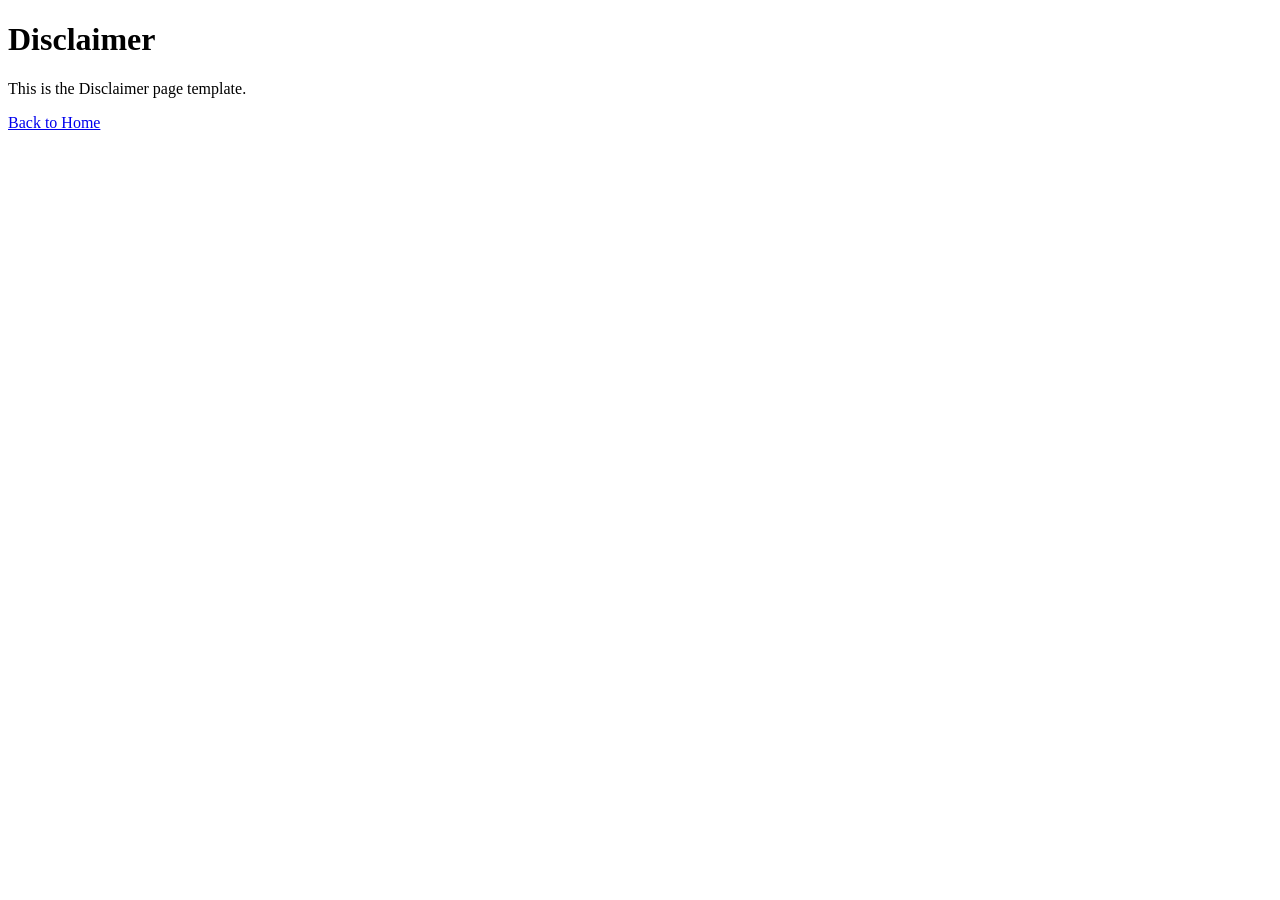
==== disclaimer.html @ bb83e617 "Initial commit of solo-site-theme" ====
<!DOCTYPE html>
<html lang="en">
<head><title>Disclaimer</title></head>
<body>
  <h1>Disclaimer</h1>
  <p>This is the Disclaimer page template.</p>
  <a href="index.html">Back to Home</a>
</body>
</html>
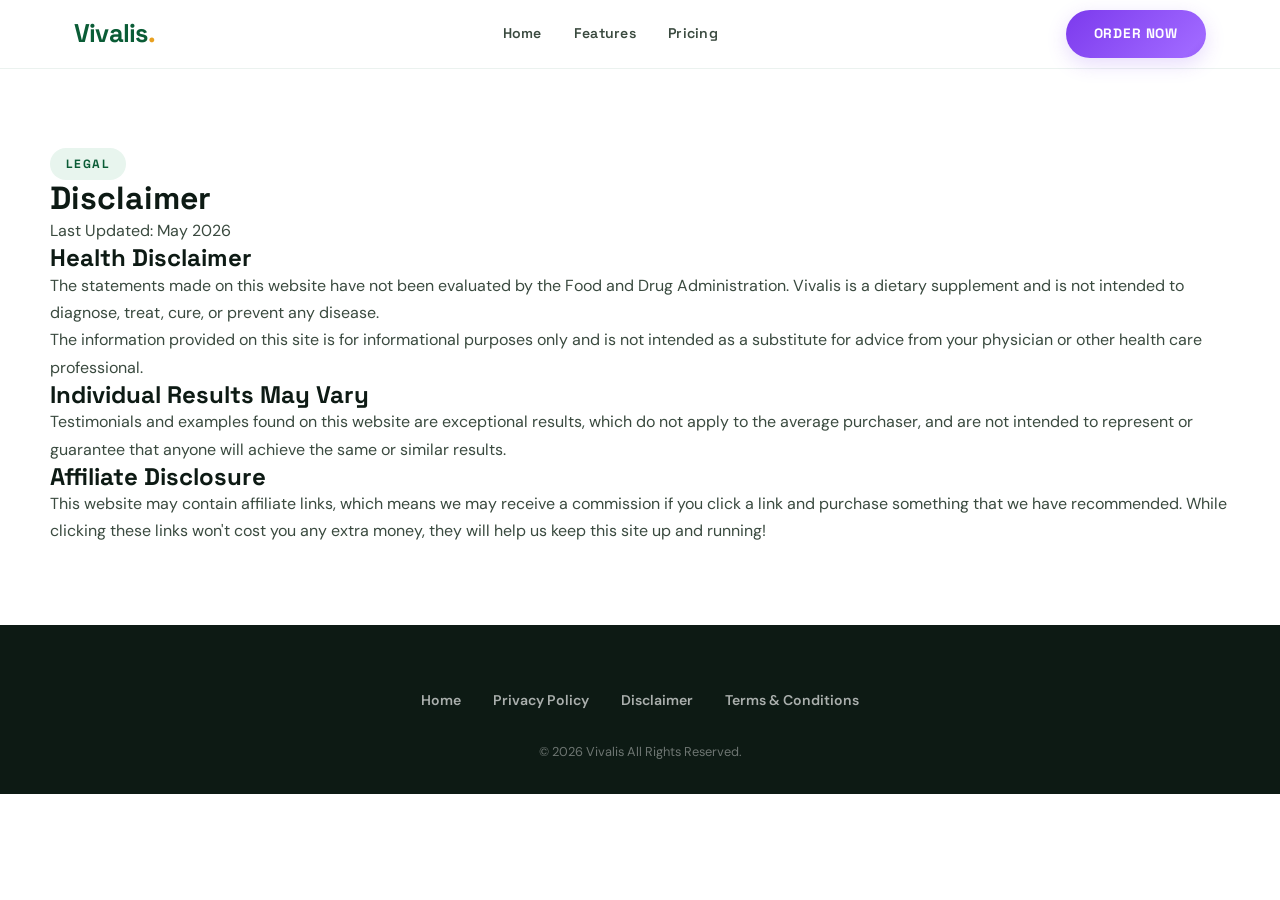
==== commit 252838c5: "Standardized branding to Vivalis, fixed image paths, and fleshed out legal pages" ====
--- a/disclaimer.html
+++ b/disclaimer.html
@@ -1,9 +1,76 @@
 <!DOCTYPE html>
-<html lang="en">
-<head><title>Disclaimer</title></head>
-<body>
-  <h1>Disclaimer</h1>
-  <p>This is the Disclaimer page template.</p>
-  <a href="index.html">Back to Home</a>
+<html lang="en-US">
+
+<head>
+  <meta charset="UTF-8" />
+  <meta name="viewport" content="width=device-width, initial-scale=1.0" />
+  <title>Disclaimer | Vivalis Official Site</title>
+  <meta name="robots" content="noindex, follow">
+  <link rel="preconnect" href="https://fonts.googleapis.com">
+  <link rel="preconnect" href="https://fonts.gstatic.com" crossorigin>
+  <link
+    href="https://fonts.googleapis.com/css2?family=Space+Grotesk:wght@400;500;600;700;800&family=DM+Sans:ital,wght@0,300;0,400;0,500;0,600;1,400&display=swap"
+    rel="stylesheet">
+  <link rel="stylesheet" href="style.css">
+</head>
+
+<body class="legal-page">
+
+  <!-- Navbar -->
+  <nav id="navbar">
+    <div class="container">
+      <div class="nav-inner">
+        <a href="index.html" class="nav-logo">
+          Vivalis<span>.</span>
+        </a>
+        <div class="nav-links">
+          <a href="index.html">Home</a>
+          <a href="index.html#features">Features</a>
+          <a href="index.html#pricing">Pricing</a>
+        </div>
+        <a href="https://secureofficialsite.store/buy-vivalis" class="btn-primary-cta">Order Now</a>
+      </div>
+    </div>
+  </nav>
+
+  <main class="container section-pad">
+    <div class="legal-content">
+      <div class="section-label">LEGAL</div>
+      <h1>Disclaimer</h1>
+      <p class="last-updated">Last Updated: May 2026</p>
+
+      <section>
+        <h2>Health Disclaimer</h2>
+        <p>The statements made on this website have not been evaluated by the Food and Drug Administration. Vivalis is a dietary supplement and is not intended to diagnose, treat, cure, or prevent any disease.</p>
+        <p>The information provided on this site is for informational purposes only and is not intended as a substitute for advice from your physician or other health care professional.</p>
+      </section>
+
+      <section>
+        <h2>Individual Results May Vary</h2>
+        <p>Testimonials and examples found on this website are exceptional results, which do not apply to the average purchaser, and are not intended to represent or guarantee that anyone will achieve the same or similar results.</p>
+      </section>
+
+      <section>
+        <h2>Affiliate Disclosure</h2>
+        <p>This website may contain affiliate links, which means we may receive a commission if you click a link and purchase something that we have recommended. While clicking these links won't cost you any extra money, they will help us keep this site up and running!</p>
+      </section>
+    </div>
+  </main>
+
+  <!-- Footer -->
+  <footer id="footer">
+    <div class="container">
+      <div class="footer-links">
+        <a href="index.html">Home</a>
+        <a href="privacy-policy.html">Privacy Policy</a>
+        <a href="disclaimer.html">Disclaimer</a>
+        <a href="terms-and-conditions.html">Terms & Conditions</a>
+      </div>
+      <div class="footer-copy">
+        © 2026 Vivalis All Rights Reserved.
+      </div>
+    </div>
+  </footer>
+
 </body>
 </html>
--- a/style.css
+++ b/style.css
@@ -0,0 +1,1990 @@
+/* ============================================================
+   SOLO SITE TEMPLATE â€” style.css (Part 1/2)
+   Sections: variables â†’ ingredients
+   ============================================================ */
+
+/* â”€â”€ Google Fonts â”€â”€â”€â”€â”€â”€â”€â”€â”€â”€â”€â”€â”€â”€â”€â”€â”€â”€â”€â”€â”€â”€â”€â”€â”€â”€â”€â”€â”€â”€â”€â”€â”€â”€â”€â”€â”€â”€â”€â”€â”€â”€â”€ */
+@import url('https://fonts.googleapis.com/css2?family=Space+Grotesk:wght@400;500;600;700;800&family=DM+Sans:ital,wght@0,300;0,400;0,500;0,600;1,400&display=swap');
+
+/* â”€â”€ Design Tokens â”€â”€â”€â”€â”€â”€â”€â”€â”€â”€â”€â”€â”€â”€â”€â”€â”€â”€â”€â”€â”€â”€â”€â”€â”€â”€â”€â”€â”€â”€â”€â”€â”€â”€â”€â”€â”€â”€â”€â”€â”€â”€ */
+:root {
+  --clr-primary: #0A5C36;
+  --clr-primary-dk: #073d24;
+  --clr-primary-lt: #e8f5ee;
+
+  /* CTA / Action color — Deep Violet */
+  --clr-cta: #7C3AED;
+  --clr-cta-dk: #5B21B6;
+  --clr-cta-lt: #ede9fe;
+
+  /* Decorative accent — Warm Amber (kept for icons, stars, labels) */
+  --clr-accent: #E8A020;
+  --clr-accent-dk: #c4861a;
+  --clr-accent-lt: #fef3dc;
+
+  --clr-dark: #0D1A14;
+  --clr-body: #3a4a3f;
+  --clr-muted: #6b7e72;
+  --clr-border: #d4e3da;
+  --clr-bg: #ffffff;
+  --clr-bg-soft: #f4f9f6;
+  --clr-bg-sage: #eaf3ee;
+  --clr-danger: #d63030;
+
+  --ff-head: 'Space Grotesk', sans-serif;
+  --ff-body: 'DM Sans', sans-serif;
+
+  --radius-sm: 8px;
+  --radius-md: 16px;
+  --radius-lg: 28px;
+  --radius-xl: 48px;
+  --radius-pill: 9999px;
+
+  --shadow-sm: 0 2px 6px rgba(10, 92, 54, .04);
+  --shadow-md: 0 6px 16px rgba(10, 92, 54, .06);
+  --shadow-lg: 0 10px 30px rgba(10, 92, 54, .08);
+  --shadow-cta: 0 6px 20px rgba(124, 58, 237, .18);
+
+  --transition: all .3s cubic-bezier(.4, 0, .2, 1);
+}
+
+/* â”€â”€ Reset / Base â”€â”€â”€â”€â”€â”€â”€â”€â”€â”€â”€â”€â”€â”€â”€â”€â”€â”€â”€â”€â”€â”€â”€â”€â”€â”€â”€â”€â”€â”€â”€â”€â”€â”€â”€â”€â”€â”€â”€â”€â”€â”€â”€ */
+*,
+*::before,
+*::after {
+  box-sizing: border-box;
+  margin: 0;
+  padding: 0;
+}
+
+html {
+  scroll-behavior: smooth;
+  overflow-x: hidden;
+  scroll-padding-top: 80px;
+}
+
+body {
+  font-family: var(--ff-body);
+  color: var(--clr-body);
+  background: var(--clr-bg);
+  overflow-x: hidden;
+  line-height: 1.7;
+  padding-top: 68px;
+  /* Offset for fixed navbar */
+}
+
+img {
+  max-width: 100%;
+  height: auto;
+  display: block;
+}
+
+a {
+  color: inherit;
+  text-decoration: none;
+}
+
+ul {
+  list-style: none;
+}
+
+h1,
+h2,
+h3,
+h4,
+h5,
+h6 {
+  font-family: var(--ff-head);
+  color: var(--clr-dark);
+  line-height: 1.15;
+}
+
+/* â”€â”€ Utility â”€â”€â”€â”€â”€â”€â”€â”€â”€â”€â”€â”€â”€â”€â”€â”€â”€â”€â”€â”€â”€â”€â”€â”€â”€â”€â”€â”€â”€â”€â”€â”€â”€â”€â”€â”€â”€â”€â”€â”€â”€â”€â”€â”€â”€â”€â”€â”€ */
+.container {
+  width: 100%;
+  max-width: 1180px;
+  margin: 0 auto;
+  padding: 0 24px;
+}
+
+.section-pad {
+  padding: 80px 0;
+}
+
+.section-pad-sm {
+  padding: 56px 0;
+}
+
+/* Section label pill above headings */
+.section-label {
+  display: inline-flex;
+  align-items: center;
+  gap: 8px;
+  background: var(--clr-primary-lt);
+  color: var(--clr-primary);
+  font-family: var(--ff-head);
+  font-size: .75rem;
+  font-weight: 700;
+  letter-spacing: .12em;
+  text-transform: uppercase;
+  padding: 6px 16px;
+  border-radius: var(--radius-pill);
+  width: fit-content;
+  align-self: flex-start; /* Definitive fix for stretching */
+}
+
+.section-label.green {
+  background: var(--clr-primary-lt);
+  color: var(--clr-primary);
+}
+
+/* Decorative underline heading */
+.underline-heading {
+  position: relative;
+  display: inline-block;
+}
+
+.underline-heading::after {
+  content: '';
+  position: absolute;
+  left: 0;
+  bottom: -6px;
+  width: 60%;
+  height: 4px;
+  background: linear-gradient(90deg, var(--clr-accent), transparent);
+  border-radius: 2px;
+}
+
+/* Primary CTA button — Deep Violet */
+.btn-primary-cta {
+  display: inline-flex;
+  align-items: center;
+  gap: 10px;
+  background: linear-gradient(135deg, var(--clr-cta) 0%, #9F67FF 50%, var(--clr-cta-dk) 100%);
+  background-size: 200% auto;
+  color: #fff !important;
+  font-family: var(--ff-head);
+  font-size: .9rem;
+  font-weight: 700;
+  letter-spacing: .06em;
+  text-transform: uppercase;
+  padding: 16px 36px;
+  border-radius: var(--radius-pill);
+  border: none;
+  cursor: pointer;
+  box-shadow: var(--shadow-cta);
+  transition: var(--transition);
+  white-space: nowrap;
+}
+
+.btn-primary-cta:hover {
+  background-position: right center;
+  transform: translateY(-2px);
+  box-shadow: 0 10px 25px rgba(124, 58, 237, .22);
+  color: #fff;
+}
+
+.nav-inner .btn-primary-cta {
+  padding: 12px 28px;
+  font-size: 0.85rem;
+  animation: pulse-cta 3s infinite;
+}
+
+@keyframes pulse-cta {
+  0% {
+    box-shadow: 0 0 0 0 rgba(124, 58, 237, 0.5);
+  }
+
+  70% {
+    box-shadow: 0 0 0 12px rgba(124, 58, 237, 0);
+  }
+
+  100% {
+    box-shadow: 0 0 0 0 rgba(124, 58, 237, 0);
+  }
+}
+
+.btn-primary-cta svg {
+  width: 18px;
+  height: 18px;
+}
+
+/* Outline CTA */
+.btn-outline-cta {
+  display: inline-flex;
+  align-items: center;
+  gap: 10px;
+  background: transparent;
+  color: var(--clr-primary);
+  font-family: var(--ff-head);
+  font-size: .9rem;
+  font-weight: 700;
+  letter-spacing: .06em;
+  text-transform: uppercase;
+  padding: 14px 34px;
+  border-radius: var(--radius-pill);
+  border: 2px solid var(--clr-border);
+  cursor: pointer;
+  transition: var(--transition);
+  white-space: nowrap;
+}
+
+.btn-outline-cta:hover {
+  border-color: var(--clr-primary);
+  background: var(--clr-primary-lt);
+  transform: translateY(-2px);
+}
+
+/* — NAVBAR —————————————————————————————————————————————————— */
+#navbar {
+  position: fixed;
+  top: 0;
+  left: 0;
+  width: 100%;
+  z-index: 1000;
+  background: rgba(255, 255, 255, 0.85);
+  backdrop-filter: blur(20px) saturate(180%);
+  -webkit-backdrop-filter: blur(20px) saturate(180%);
+  border-bottom: 1px solid rgba(10, 92, 54, 0.08);
+  transition: var(--transition);
+}
+
+#scroll-progress {
+  position: absolute;
+  top: 0;
+  left: 0;
+  height: 3px;
+  background: linear-gradient(90deg, var(--clr-primary), var(--clr-accent));
+  width: 0%;
+  transition: width 0.1s ease-out;
+}
+
+#navbar.scrolled {
+  background: rgba(255, 255, 255, 0.98);
+  box-shadow: 0 10px 30px -10px rgba(10, 92, 54, 0.15);
+  border-bottom: 1px solid rgba(10, 92, 54, 0.12);
+}
+
+#navbar.scrolled .nav-inner {
+  height: 60px;
+}
+
+.nav-inner {
+  display: flex;
+  align-items: center;
+  justify-content: space-between;
+  height: 68px;
+  gap: 24px;
+}
+
+.nav-logo {
+  font-family: var(--ff-head);
+  font-size: 1.6rem;
+  font-weight: 800;
+  color: var(--clr-primary);
+  letter-spacing: -.03em;
+  flex-shrink: 0;
+}
+
+.nav-logo span {
+  color: var(--clr-accent);
+}
+
+.nav-links {
+  display: flex;
+  align-items: center;
+  gap: 32px;
+  flex: 1;
+  justify-content: center;
+}
+
+.nav-links a {
+  font-family: var(--ff-head);
+  font-size: .88rem;
+  font-weight: 600;
+  color: var(--clr-body);
+  letter-spacing: .02em;
+  position: relative;
+  transition: var(--transition);
+}
+
+.nav-links a::after {
+  content: '';
+  position: absolute;
+  left: 0;
+  bottom: -4px;
+  width: 0;
+  height: 2px;
+  background: var(--clr-accent);
+  border-radius: 2px;
+  transition: width .25s ease;
+}
+
+.nav-links a:hover {
+  color: var(--clr-primary);
+}
+
+.nav-links a:hover::after {
+  width: 100%;
+}
+
+.nav-cta-wrap {
+  display: flex;
+  align-items: center;
+  gap: 12px;
+}
+
+/* Hamburger */
+.nav-hamburger {
+  display: none;
+  flex-direction: column;
+  gap: 5px;
+  background: none;
+  border: none;
+  cursor: pointer;
+  padding: 4px;
+}
+
+.nav-hamburger span {
+  display: block;
+  width: 24px;
+  height: 2px;
+  background: var(--clr-dark);
+  border-radius: 2px;
+  transition: var(--transition);
+}
+
+.nav-hamburger.open span:nth-child(1) {
+  transform: translateY(7px) rotate(45deg);
+}
+
+.nav-hamburger.open span:nth-child(2) {
+  opacity: 0;
+}
+
+.nav-hamburger.open span:nth-child(3) {
+  transform: translateY(-7px) rotate(-45deg);
+}
+
+/* Mobile menu */
+.nav-mobile {
+  display: none;
+  flex-direction: column;
+  padding: 8px 24px 24px;
+  border-top: 1px solid rgba(10, 92, 54, 0.08);
+  background: rgba(255, 255, 255, 0.98);
+  backdrop-filter: blur(20px);
+  gap: 0;
+  max-height: calc(100vh - 68px);
+  overflow-y: auto;
+  box-shadow: 0 20px 40px rgba(0, 0, 0, 0.1);
+}
+
+.nav-mobile.open {
+  display: flex;
+}
+
+.nav-mobile a {
+  font-family: var(--ff-head);
+  font-weight: 600;
+  font-size: 1.05rem;
+  color: var(--clr-body);
+  padding: 14px 0;
+  border-bottom: 1px solid rgba(10, 92, 54, 0.05);
+  transition: var(--transition);
+}
+
+.nav-mobile a:hover {
+  color: var(--clr-primary);
+  padding-left: 8px;
+}
+
+.nav-mobile .btn-primary-cta {
+  margin-top: 20px;
+  justify-content: center;
+  color: #fff !important;
+}
+
+/* â”€â”€ HERO SECTION â”€â”€â”€â”€â”€â”€â”€â”€â”€â”€â”€â”€â”€â”€â”€â”€â”€â”€â”€â”€â”€â”€â”€â”€â”€â”€â”€â”€â”€â”€â”€â”€â”€â”€â”€â”€â”€â”€â”€â”€â”€â”€â”€ */
+#hero {
+  background: linear-gradient(135deg, #f0f8f4 0%, #fafbff 45%, #f5f0ff 100%);
+  min-height: calc(100vh - 68px); /* Full screen height minus navbar */
+  display: flex;
+  align-items: center;
+  padding: 40px 0;
+  position: relative;
+  overflow: hidden;
+}
+
+/* Soft green blob — top left */
+#hero::before {
+  content: '';
+  position: absolute;
+  top: -100px;
+  left: -60px;
+  width: 580px;
+  height: 580px;
+  background: radial-gradient(circle, rgba(10, 92, 54, 0.08) 0%, transparent 65%);
+  pointer-events: none;
+}
+
+/* Soft purple blob — bottom right (ties to CTA) */
+#hero::after {
+  content: '';
+  position: absolute;
+  bottom: -80px;
+  right: -100px;
+  width: 500px;
+  height: 500px;
+  background: radial-gradient(circle, rgba(124, 58, 237, 0.07) 0%, transparent 65%);
+  pointer-events: none;
+}
+
+.hero-grid {
+  display: grid;
+  /* Give the image column 52% — makes the product feel heroic */
+  grid-template-columns: 48fr 52fr;
+  gap: 60px; /* Increased gap to give text room to breathe */
+  align-items: center;
+  position: relative;
+  z-index: 1;
+  width: 100%;
+}
+
+.hero-text {
+  display: flex;
+  flex-direction: column;
+  gap: 20px;
+  align-items: flex-start;
+}
+
+.hero-title {
+  font-size: clamp(2rem, 4.5vw, 3.2rem);
+  font-weight: 800;
+  color: var(--clr-dark);
+  letter-spacing: -.03em;
+  line-height: 1.1;
+}
+
+.hero-title em {
+  font-style: normal;
+  color: var(--clr-primary);
+}
+
+.hero-desc {
+  font-size: 1.05rem;
+  color: var(--clr-muted);
+  line-height: 1.75;
+}
+
+.hero-cta-row {
+  display: flex;
+  flex-wrap: wrap;
+  gap: 14px;
+  align-items: center;
+}
+
+/* Urgency bar */
+.hero-urgency {
+  display: flex;
+  align-items: center;
+  justify-content: space-between;
+  background: linear-gradient(135deg, var(--clr-danger) 0%, #b91c1c 100%);
+  color: #fff;
+  border-radius: var(--radius-pill);
+  padding: 12px 18px 12px 24px;
+  max-width: 480px; /* Increased to match combined width of CTA buttons */
+  width: 100%;
+  box-shadow: 0 8px 24px rgba(214, 48, 48, .3);
+  animation: pulse-urgency 2s ease-in-out infinite;
+}
+
+@keyframes pulse-urgency {
+
+  0%,
+  100% {
+    box-shadow: 0 8px 24px rgba(214, 48, 48, .3);
+  }
+
+  50% {
+    box-shadow: 0 8px 32px rgba(214, 48, 48, .55);
+  }
+}
+
+.urgency-text {
+  display: flex;
+  flex-direction: column;
+  gap: 2px;
+}
+
+.urgency-label {
+  font-size: .68rem;
+  font-weight: 900;
+  letter-spacing: .12em;
+  text-transform: uppercase;
+  opacity: .85;
+}
+
+.urgency-sub {
+  font-size: .65rem;
+  font-weight: 500;
+  opacity: .7;
+  font-style: italic;
+}
+
+.urgency-timer {
+  background: #fff;
+  color: var(--clr-danger);
+  border-radius: var(--radius-pill);
+  padding: 6px 18px;
+  font-family: var(--ff-head);
+  font-size: 1.3rem;
+  font-weight: 900;
+  letter-spacing: -.04em;
+}
+
+/* Trust badge row */
+.hero-badges {
+  display: flex;
+  align-items: center;
+  gap: 12px;
+  flex-wrap: wrap;
+}
+
+.hero-badges img {
+  height: 56px;
+  width: 56px;
+  object-fit: contain;
+  transition: var(--transition);
+}
+
+.hero-badges img:hover {
+  transform: scale(1.1);
+}
+
+/* Product image column */
+.hero-visual {
+  display: flex;
+  flex-direction: column;
+  align-items: center;
+  justify-content: center;
+  gap: 16px;
+  position: relative;
+}
+
+.hero-img-wrap {
+  position: relative;
+  width: 100%;
+  max-width: 480px;
+  /* was 340px — bigger, more heroic */
+  margin: 0 auto;
+}
+
+/* Layered glow: green base + purple outer ring for depth */
+.hero-img-wrap::before {
+  content: '';
+  position: absolute;
+  inset: -30px;
+  background:
+    radial-gradient(circle at 50% 55%, rgba(10, 92, 54, 0.13) 30%, transparent 65%),
+    radial-gradient(circle at 50% 55%, rgba(255, 255, 255, 0.5) 55%, transparent 80%);
+  border-radius: 50%;
+  z-index: 0;
+}
+
+.hero-img-wrap img {
+  position: relative;
+  z-index: 1;
+  filter: drop-shadow(0 28px 48px rgba(10, 92, 54, .22));
+  animation: float-product 4s ease-in-out infinite;
+}
+
+@keyframes float-product {
+
+  0%,
+  100% {
+    transform: translateY(0);
+  }
+
+  50% {
+    transform: translateY(-12px);
+  }
+}
+
+/* â”€â”€ FEATURES SECTION â”€â”€â”€â”€â”€â”€â”€â”€â”€â”€â”€â”€â”€â”€â”€â”€â”€â”€â”€â”€â”€â”€â”€â”€â”€â”€â”€â”€â”€â”€â”€â”€â”€â”€â”€â”€â”€â”€â”€ */
+#features {
+  background: var(--clr-bg-soft);
+  padding: 80px 0;
+}
+
+.features-header {
+  text-align: center;
+  margin-bottom: 52px;
+}
+
+.features-header h2 {
+  font-size: clamp(1.8rem, 3vw, 2.4rem);
+  font-weight: 800;
+  letter-spacing: -.03em;
+}
+
+.features-header p {
+  font-size: 1.05rem;
+  color: var(--clr-muted);
+  margin-top: 12px;
+  max-width: 560px;
+  margin-left: auto;
+  margin-right: auto;
+}
+
+.features-grid {
+  display: grid;
+  grid-template-columns: repeat(4, 1fr);
+  gap: 24px;
+}
+
+.feature-card {
+  background: #fff;
+  border-radius: var(--radius-lg);
+  padding: 32px 24px;
+  text-align: center;
+  border: 1px solid var(--clr-border);
+  transition: var(--transition);
+  position: relative;
+  overflow: hidden;
+}
+
+.feature-card::before {
+  content: '';
+  position: absolute;
+  top: 0;
+  left: 0;
+  width: 100%;
+  height: 4px;
+  background: linear-gradient(90deg, var(--clr-primary), var(--clr-accent));
+  transform: scaleX(0);
+  transform-origin: left;
+  transition: transform .35s ease;
+}
+
+.feature-card:hover::before {
+  transform: scaleX(1);
+}
+
+.feature-card:hover {
+  transform: translateY(-6px);
+  box-shadow: var(--shadow-lg);
+  border-color: transparent;
+}
+
+.feature-card img {
+  width: 96px;
+  height: 96px;
+  object-fit: contain;
+  margin: 0 auto 20px;
+}
+
+.feature-card h3 {
+  font-size: 1.05rem;
+  font-weight: 700;
+  color: var(--clr-dark);
+  margin-bottom: 10px;
+}
+
+.feature-card p {
+  font-size: .9rem;
+  color: var(--clr-muted);
+  line-height: 1.65;
+}
+
+/* â”€â”€ ABOUT SECTION â”€â”€â”€â”€â”€â”€â”€â”€â”€â”€â”€â”€â”€â”€â”€â”€â”€â”€â”€â”€â”€â”€â”€â”€â”€â”€â”€â”€â”€â”€â”€â”€â”€â”€â”€â”€â”€â”€â”€â”€â”€â”€ */
+#about {
+  background: #fff;
+  padding: 80px 0;
+}
+
+.about-grid {
+  display: grid;
+  grid-template-columns: 1fr 1fr;
+  gap: 64px;
+  align-items: start;
+}
+
+.about-img-block {
+  position: relative;
+}
+
+.about-img-frame {
+  border-radius: var(--radius-lg);
+  overflow: hidden;
+  border: 1px solid var(--clr-border);
+  box-shadow: var(--shadow-md);
+}
+
+.about-img-frame img {
+  width: 100%;
+  object-fit: contain;
+  max-height: 380px;
+}
+
+.about-img-caption {
+  text-align: center;
+  font-size: .72rem;
+  font-weight: 700;
+  color: var(--clr-muted);
+  letter-spacing: .15em;
+  text-transform: uppercase;
+  padding-top: 12px;
+  border-top: 1px solid var(--clr-border);
+  margin-top: 12px;
+}
+
+.about-text h2 {
+  font-size: clamp(1.7rem, 2.8vw, 2.3rem);
+  font-weight: 800;
+  letter-spacing: -.03em;
+  margin-bottom: 20px;
+}
+
+.about-text p {
+  font-size: .98rem;
+  color: var(--clr-muted);
+  line-height: 1.8;
+  margin-bottom: 16px;
+  text-align: justify;
+}
+
+/* â”€â”€ RESEARCH / SCIENCE SECTION â”€â”€â”€â”€â”€â”€â”€â”€â”€â”€â”€â”€â”€â”€â”€â”€â”€â”€â”€â”€â”€â”€â”€â”€â”€â”€â”€â”€â”€ */
+#research {
+  background: var(--clr-bg-soft);
+  padding: 80px 0;
+}
+
+.research-grid {
+  display: grid;
+  grid-template-columns: 1fr 1fr;
+  gap: 60px;
+  align-items: center;
+}
+
+.research-text h2 {
+  font-size: clamp(1.7rem, 2.8vw, 2.3rem);
+  font-weight: 800;
+  letter-spacing: -.03em;
+  margin-bottom: 16px;
+}
+
+.research-text>p {
+  font-size: .98rem;
+  color: var(--clr-muted);
+  line-height: 1.8;
+  margin-bottom: 28px;
+  text-align: justify;
+}
+
+.stats-row {
+  display: flex;
+  gap: 28px;
+  flex-wrap: wrap;
+}
+
+.stat-item {
+  flex: 1;
+  min-width: 100px;
+}
+
+.stat-number {
+  font-family: var(--ff-head);
+  font-size: 2.2rem;
+  font-weight: 800;
+  color: var(--clr-primary);
+  letter-spacing: -.04em;
+  line-height: 1;
+  margin-bottom: 4px;
+}
+
+.stat-label {
+  font-size: .78rem;
+  font-weight: 700;
+  color: var(--clr-muted);
+  text-transform: uppercase;
+  letter-spacing: .1em;
+}
+
+.research-img {
+  border-radius: var(--radius-lg);
+  overflow: hidden;
+  border: 1px solid var(--clr-border);
+  box-shadow: var(--shadow-md);
+}
+
+.research-img img {
+  width: 100%;
+  object-fit: contain;
+  max-height: 400px;
+}
+
+/* â”€â”€ BENEFITS SECTION â”€â”€â”€â”€â”€â”€â”€â”€â”€â”€â”€â”€â”€â”€â”€â”€â”€â”€â”€â”€â”€â”€â”€â”€â”€â”€â”€â”€â”€â”€â”€â”€â”€â”€â”€â”€â”€â”€â”€ */
+#benefits {
+  background: var(--clr-primary);
+  padding: 80px 0;
+}
+
+.benefits-header {
+  text-align: center;
+  margin-bottom: 52px;
+}
+
+.benefits-header h2 {
+  font-size: clamp(1.8rem, 3vw, 2.4rem);
+  font-weight: 800;
+  color: #fff;
+  letter-spacing: -.03em;
+}
+
+.benefits-header p {
+  font-size: 1.05rem;
+  color: rgba(255, 255, 255, .72);
+  margin-top: 12px;
+  max-width: 600px;
+  margin-left: auto;
+  margin-right: auto;
+}
+
+.benefits-list {
+  display: flex;
+  flex-direction: column;
+  gap: 16px;
+  max-width: 820px;
+  margin: 0 auto;
+}
+
+.benefit-item {
+  display: flex;
+  align-items: flex-start;
+  gap: 20px;
+  background: rgba(255, 255, 255, .07);
+  border: 1px solid rgba(255, 255, 255, .12);
+  border-radius: var(--radius-md);
+  padding: 24px 28px;
+  backdrop-filter: blur(8px);
+  transition: var(--transition);
+}
+
+.benefit-item:hover {
+  background: rgba(255, 255, 255, .12);
+  transform: translateX(6px);
+}
+
+.benefit-icon {
+  width: 44px;
+  height: 44px;
+  flex-shrink: 0;
+  background: var(--clr-accent);
+  border-radius: 12px;
+  display: flex;
+  align-items: center;
+  justify-content: center;
+  font-size: 1.3rem;
+}
+
+.benefit-content h3 {
+  font-size: 1.05rem;
+  font-weight: 700;
+  color: #fff;
+  margin-bottom: 6px;
+}
+
+.benefit-content p {
+  font-size: .9rem;
+  color: rgba(255, 255, 255, .7);
+  line-height: 1.65;
+}
+
+/* â”€â”€ INGREDIENTS SECTION â”€â”€â”€â”€â”€â”€â”€â”€â”€â”€â”€â”€â”€â”€â”€â”€â”€â”€â”€â”€â”€â”€â”€â”€â”€â”€â”€â”€â”€â”€â”€â”€â”€â”€â”€â”€ */
+#ingredients {
+  background: #fff;
+  padding: 80px 0;
+}
+
+.ingredients-header {
+  text-align: center;
+  margin-bottom: 52px;
+}
+
+.ingredients-header h2 {
+  font-size: clamp(1.8rem, 3vw, 2.4rem);
+  font-weight: 800;
+  letter-spacing: -.03em;
+}
+
+.ingredients-header p {
+  font-size: 1.05rem;
+  color: var(--clr-muted);
+  margin-top: 12px;
+  max-width: 600px;
+  margin-left: auto;
+  margin-right: auto;
+}
+
+.ingredients-grid {
+  display: grid;
+  grid-template-columns: repeat(3, 1fr);
+  gap: 28px;
+}
+
+.ingredient-card {
+  border-radius: var(--radius-lg);
+  border: 1px solid var(--clr-border);
+  padding: 32px 24px;
+  text-align: center;
+  transition: var(--transition);
+  position: relative;
+  overflow: hidden;
+}
+
+.ingredient-card::after {
+  content: '';
+  position: absolute;
+  bottom: 0;
+  left: 0;
+  width: 100%;
+  height: 3px;
+  background: linear-gradient(90deg, var(--clr-primary), var(--clr-accent));
+  transform: scaleX(0);
+  transform-origin: left;
+  transition: transform .35s ease;
+}
+
+.ingredient-card:hover::after {
+  transform: scaleX(1);
+}
+
+.ingredient-card:hover {
+  transform: translateY(-8px);
+  box-shadow: var(--shadow-lg);
+  border-color: var(--clr-primary-lt);
+}
+
+.ingredient-img-wrap {
+  width: 140px;
+  height: 140px;
+  border-radius: 50%;
+  border: 3px solid var(--clr-primary-lt);
+  background: var(--clr-bg-soft);
+  margin: 0 auto 24px;
+  overflow: hidden;
+  display: flex;
+  align-items: center;
+  justify-content: center;
+  transition: var(--transition);
+}
+
+.ingredient-card:hover .ingredient-img-wrap {
+  border-color: var(--clr-accent);
+  box-shadow: 0 0 0 6px var(--clr-accent-lt);
+}
+
+.ingredient-img-wrap img {
+  width: 100%;
+  height: 100%;
+  object-fit: cover;
+}
+
+.ingredient-card h3 {
+  font-size: 1.02rem;
+  font-weight: 700;
+  color: var(--clr-dark);
+  margin-bottom: 10px;
+}
+
+.ingredient-card p {
+  font-size: .88rem;
+  color: var(--clr-muted);
+  line-height: 1.65;
+}
+
+/* â”€â”€ RESPONSIVE â€” Part 1 â”€â”€â”€â”€â”€â”€â”€â”€â”€â”€â”€â”€â”€â”€â”€â”€â”€â”€â”€â”€â”€â”€â”€â”€â”€â”€â”€â”€â”€â”€â”€â”€â”€â”€â”€â”€ */
+@media (max-width: 1024px) {
+  .features-grid {
+    grid-template-columns: repeat(2, 1fr);
+  }
+
+  .ingredients-grid {
+    grid-template-columns: repeat(2, 1fr);
+  }
+}
+
+@media (max-width: 768px) {
+  .section-pad {
+    padding: 56px 0;
+  }
+
+  .hero-grid {
+    grid-template-columns: 1fr;
+  }
+
+  .hero-visual {
+    margin-bottom: 30px;
+  }
+
+  .hero-img-wrap {
+    max-width: 300px; /* Restored mobile sizing */
+  }
+
+  /* slightly bigger than old 260px on mobile too */
+  .hero-title {
+    font-size: 2rem;
+    text-align: center;
+  }
+
+  .hero-desc {
+    text-align: center;
+  }
+
+  .hero-cta-row {
+    display: flex;
+    flex-wrap: wrap; /* Allows stacking only when needed */
+    justify-content: center;
+    gap: 10px;
+    width: 100%;
+    max-width: 480px;
+  }
+
+  .hero-cta-row .btn-primary-cta,
+  .hero-cta-row .btn-outline-cta {
+    padding: 12px 14px; /* Slightly tighter padding to help them fit */
+    font-size: 0.78rem;
+    flex: 1; /* Grow to fill space when side-by-side */
+    min-width: 140px; /* Minimum width before they decide to stack */
+    text-align: center;
+    justify-content: center;
+  }
+
+  .hero-badges {
+    justify-content: center;
+  }
+
+  .hero-urgency {
+    max-width: 100%;
+  }
+
+  .about-grid {
+    grid-template-columns: 1fr;
+    gap: 36px;
+  }
+
+  .about-img-block {
+    order: 2; /* Put image below text on mobile */
+  }
+
+  .research-grid {
+    grid-template-columns: 1fr;
+    gap: 36px;
+  }
+
+  .features-grid {
+    grid-template-columns: repeat(2, 1fr);
+  }
+
+  .ingredients-grid {
+    grid-template-columns: repeat(2, 1fr);
+  }
+
+  .stats-row {
+    gap: 16px;
+  }
+}
+
+@media (max-width: 576px) {
+  .nav-links {
+    display: none;
+  }
+
+  .nav-cta-wrap .btn-primary-cta {
+    display: none;
+  }
+
+  .nav-hamburger {
+    display: flex;
+  }
+
+  .features-grid {
+    grid-template-columns: 1fr;
+  }
+
+  .ingredients-grid {
+    grid-template-columns: 1fr;
+  }
+
+  .btn-primary-cta,
+  .btn-outline-cta {
+    width: 100%;
+    justify-content: center;
+  }
+
+  .hero-cta-row {
+    flex-direction: column;
+  }
+
+  .benefit-item {
+    flex-direction: column;
+    gap: 14px;
+  }
+
+  [style*="text-align: justify"] {
+    text-align: left !important;
+  }
+
+  .about-text p {
+    text-align: left;
+  }
+
+  .research-text>p {
+    text-align: left;
+  }
+}
+
+/* ============================================================
+   SOLO SITE TEMPLATE — style.css (Part 2/2)
+   Sections: guarantee ? footer + widgets
+   ============================================================ */
+
+/* -- MONEY-BACK GUARANTEE ----------------------------------- */
+#guarantee {
+  background: var(--clr-bg-soft);
+  padding: 80px 0;
+}
+
+.guarantee-box {
+  display: grid;
+  grid-template-columns: auto 1fr;
+  gap: 48px;
+  align-items: center;
+  background: #fff;
+  border-radius: var(--radius-lg);
+  border: 1px solid var(--clr-border);
+  box-shadow: var(--shadow-md);
+  padding: 48px;
+  position: relative;
+  overflow: hidden;
+}
+
+.guarantee-box::before {
+  content: '';
+  position: absolute;
+  top: 0;
+  left: 0;
+  width: 6px;
+  height: 100%;
+  background: linear-gradient(180deg, var(--clr-primary), var(--clr-accent));
+}
+
+.guarantee-badge-col {
+  text-align: center;
+}
+
+.guarantee-badge-col img {
+  width: 200px;
+  height: 200px;
+  object-fit: contain;
+  filter: drop-shadow(0 8px 20px rgba(10, 92, 54, .15));
+}
+
+.guarantee-safe-label {
+  font-size: .72rem;
+  font-weight: 700;
+  color: #16a34a;
+  letter-spacing: .12em;
+  text-transform: uppercase;
+  margin-top: 10px;
+}
+
+.guarantee-text h2 {
+  font-size: clamp(1.5rem, 2.5vw, 2rem);
+  font-weight: 800;
+  letter-spacing: -.03em;
+  margin-bottom: 14px;
+}
+
+.guarantee-text p {
+  font-size: .98rem;
+  color: var(--clr-muted);
+  line-height: 1.8;
+  margin-bottom: 24px;
+}
+
+/* -- PRICING SECTION ---------------------------------------- */
+#pricing {
+  background: var(--clr-bg-soft);
+  padding: 80px 0;
+}
+
+.pricing-header {
+  text-align: center;
+  margin-bottom: 52px;
+}
+
+.pricing-header h2 {
+  font-size: clamp(1.8rem, 3vw, 2.4rem);
+  font-weight: 800;
+  letter-spacing: -.03em;
+}
+
+.pricing-header p {
+  font-size: 1.05rem;
+  color: var(--clr-muted);
+  margin-top: 12px;
+}
+
+.pricing-grid {
+  display: grid;
+  grid-template-columns: repeat(3, 1fr);
+  gap: 24px;
+  align-items: start;
+}
+
+.pricing-card {
+  background: #fff;
+  border-radius: var(--radius-lg);
+  border: 1px solid var(--clr-border);
+  padding: 36px 28px;
+  text-align: center;
+  transition: var(--transition);
+  position: relative;
+}
+
+.pricing-card:hover {
+  box-shadow: var(--shadow-md);
+  transform: translateY(-4px);
+}
+
+.pricing-card.featured {
+  background: var(--clr-dark);
+  border-color: transparent;
+  transform: scale(1.04);
+  box-shadow: var(--shadow-lg);
+}
+
+.pricing-card.featured:hover {
+  transform: scale(1.04) translateY(-4px);
+}
+
+.pricing-card.featured h3,
+.pricing-card.featured .price-amount,
+.pricing-card.featured .price-per {
+  color: #fff;
+}
+
+.pricing-card.featured .pricing-features li {
+  color: rgba(255, 255, 255, .85);
+}
+
+.pricing-card.featured .pricing-features li::before {
+  background: var(--clr-accent);
+}
+
+.pricing-card.featured .pricing-features {
+  border-color: rgba(255, 255, 255, .1);
+  background: rgba(255, 255, 255, .05);
+}
+
+.featured-badge {
+  position: absolute;
+  top: -14px;
+  left: 50%;
+  transform: translateX(-50%);
+  background: linear-gradient(135deg, var(--clr-cta), #9F67FF);
+  color: #fff;
+  font-family: var(--ff-head);
+  font-size: .68rem;
+  font-weight: 800;
+  letter-spacing: .12em;
+  text-transform: uppercase;
+  padding: 5px 20px;
+  border-radius: var(--radius-pill);
+  white-space: nowrap;
+  box-shadow: 0 4px 12px rgba(124, 58, 237, .45);
+}
+
+.pricing-card h3 {
+  font-size: 1rem;
+  font-weight: 700;
+  text-transform: uppercase;
+  letter-spacing: .08em;
+  color: var(--clr-body);
+  margin-bottom: 20px;
+}
+
+.pricing-bottles {
+  position: relative;
+  height: 180px;
+  display: flex;
+  align-items: center;
+  justify-content: center;
+  margin-bottom: 20px;
+}
+
+.pricing-bottles img {
+  position: absolute;
+  height: 160px;
+  object-fit: contain;
+  filter: drop-shadow(0 12px 24px rgba(0, 0, 0, .15));
+  transition: all 1s ease;
+}
+
+.qty-badge {
+  position: absolute;
+  right: 8px;
+  bottom: 8px;
+  background: var(--clr-danger);
+  color: #fff;
+  font-family: var(--ff-head);
+  font-size: .78rem;
+  font-weight: 900;
+  letter-spacing: .08em;
+  padding: 5px 14px;
+  border-radius: var(--radius-pill);
+  border: 2px solid #fff;
+  box-shadow: 0 6px 16px rgba(0, 0, 0, .2);
+  text-transform: uppercase;
+  z-index: 5;
+}
+
+.price-amount {
+  font-family: var(--ff-head);
+  font-size: 3rem;
+  font-weight: 800;
+  color: var(--clr-primary);
+  letter-spacing: -.05em;
+  line-height: 1;
+}
+
+.price-amount sup {
+  font-size: 1.4rem;
+  vertical-align: super;
+}
+
+.price-per {
+  font-size: .85rem;
+  color: var(--clr-muted);
+  margin-bottom: 20px;
+}
+
+.pricing-features {
+  background: var(--clr-bg-soft);
+  border: 1px solid var(--clr-border);
+  border-radius: var(--radius-md);
+  padding: 16px 20px;
+  margin-bottom: 24px;
+  text-align: left;
+}
+
+.pricing-features li {
+  display: flex;
+  align-items: center;
+  gap: 10px;
+  font-size: .88rem;
+  color: var(--clr-body);
+  font-weight: 500;
+  padding: 6px 0;
+}
+
+.pricing-features li::before {
+  content: '';
+  width: 18px;
+  height: 18px;
+  flex-shrink: 0;
+  border-radius: 50%;
+  background-color: var(--clr-primary);
+  background-image: url("data:image/svg+xml,%3Csvg xmlns='http://www.w3.org/2000/svg' viewBox='0 0 20 20' fill='white'%3E%3Cpath fill-rule='evenodd' d='M16.707 5.293a1 1 0 010 1.414l-8 8a1 1 0 01-1.414 0l-4-4a1 1 0 011.414-1.414L8 12.586l7.293-7.293a1 1 0 011.414 0z' clip-rule='evenodd'/%3E%3C/svg%3E");
+  background-size: cover;
+}
+
+.pricing-buy-btn {
+  display: flex;
+  align-items: center;
+  justify-content: center;
+  gap: 10px;
+  width: 100%;
+  padding: 16px;
+  border-radius: var(--radius-pill);
+  font-family: var(--ff-head);
+  font-size: .88rem;
+  font-weight: 700;
+  letter-spacing: .06em;
+  text-transform: uppercase;
+  cursor: pointer;
+  border: none;
+  transition: var(--transition);
+  text-decoration: none;
+}
+
+.pricing-buy-btn.btn-dark {
+  background: var(--clr-dark);
+  color: #fff;
+}
+
+.pricing-buy-btn.btn-dark:hover {
+  background: #1a2e22;
+  transform: translateY(-2px);
+  box-shadow: 0 8px 24px rgba(13, 26, 20, .3);
+  color: #fff;
+}
+
+.pricing-buy-btn.btn-accent {
+  background: linear-gradient(135deg, var(--clr-cta) 0%, #9F67FF 50%, var(--clr-cta-dk) 100%);
+  background-size: 200% auto;
+  color: #fff;
+  box-shadow: var(--shadow-cta);
+}
+
+.pricing-buy-btn.btn-accent:hover {
+  background-position: right center;
+  transform: translateY(-2px);
+  box-shadow: 0 18px 36px rgba(124, 58, 237, .5);
+  color: #fff;
+}
+
+.pricing-lock {
+  display: flex;
+  align-items: center;
+  justify-content: center;
+  gap: 6px;
+  margin-top: 12px;
+  font-size: .68rem;
+  font-weight: 700;
+  color: var(--clr-muted);
+  text-transform: uppercase;
+  letter-spacing: .1em;
+  opacity: .65;
+}
+
+/* -- TESTIMONIALS SECTION ----------------------------------- */
+#testimonials {
+  background: #fff;
+  padding: 80px 0;
+}
+
+.testimonials-header {
+  text-align: center;
+  margin-bottom: 52px;
+}
+
+.testimonials-header h2 {
+  font-size: clamp(1.8rem, 3vw, 2.4rem);
+  font-weight: 800;
+  letter-spacing: -.03em;
+}
+
+.testimonials-header p {
+  font-size: 1.05rem;
+  color: var(--clr-muted);
+  margin-top: 12px;
+}
+
+.testimonials-grid {
+  display: grid;
+  grid-template-columns: repeat(3, 1fr);
+  gap: 24px;
+}
+
+.testimonial-card {
+  background: var(--clr-bg-soft);
+  border-radius: var(--radius-lg);
+  padding: 32px 28px;
+  border: 1px solid var(--clr-border);
+  transition: var(--transition);
+  position: relative;
+}
+
+.testimonial-card:hover {
+  transform: translateY(-6px);
+  box-shadow: var(--shadow-md);
+  border-color: var(--clr-primary-lt);
+}
+
+.quote-mark {
+  position: absolute;
+  top: 20px;
+  right: 24px;
+  font-size: 4rem;
+  line-height: 1;
+  color: var(--clr-primary-lt);
+  font-family: Georgia, serif;
+  font-weight: 900;
+  pointer-events: none;
+}
+
+.testimonial-stars {
+  display: flex;
+  gap: 4px;
+  margin-bottom: 16px;
+}
+
+.star-icon {
+  width: 18px;
+  height: 18px;
+  fill: var(--clr-accent);
+}
+
+.star-icon.dim {
+  fill: var(--clr-border);
+}
+
+.testimonial-text {
+  font-size: .95rem;
+  color: var(--clr-body);
+  line-height: 1.75;
+  margin-bottom: 20px;
+  font-style: italic;
+  position: relative;
+  z-index: 1;
+}
+
+.testimonial-author {
+  display: flex;
+  align-items: center;
+  gap: 12px;
+}
+
+.testimonial-avatar {
+  width: 48px;
+  height: 48px;
+  border-radius: 50%;
+  overflow: hidden;
+  border: 2px solid var(--clr-accent);
+  flex-shrink: 0;
+}
+
+.testimonial-avatar img {
+  width: 100%;
+  height: 100%;
+  object-fit: cover;
+}
+
+.testimonial-name {
+  font-family: var(--ff-head);
+  font-size: .92rem;
+  font-weight: 700;
+  color: var(--clr-dark);
+}
+
+.testimonial-verified {
+  font-size: .75rem;
+  color: #16a34a;
+  font-weight: 600;
+}
+
+/* -- FAQ SECTION -------------------------------------------- */
+#faq {
+  background: var(--clr-bg-soft);
+  padding: 80px 0;
+}
+
+.faq-header {
+  text-align: center;
+  margin-bottom: 52px;
+}
+
+.faq-header h2 {
+  font-size: clamp(1.8rem, 3vw, 2.4rem);
+  font-weight: 800;
+  letter-spacing: -.03em;
+}
+
+.faq-header p {
+  font-size: 1.05rem;
+  color: var(--clr-muted);
+  margin-top: 12px;
+  max-width: 580px;
+  margin-left: auto;
+  margin-right: auto;
+}
+
+.faq-list {
+  max-width: 820px;
+  margin: 0 auto;
+  display: flex;
+  flex-direction: column;
+  gap: 12px;
+}
+
+.faq-item {
+  background: #fff;
+  border: 1px solid var(--clr-border);
+  border-radius: var(--radius-md);
+  overflow: hidden;
+  transition: var(--transition);
+}
+
+.faq-item:hover {
+  border-color: var(--clr-primary-lt);
+}
+
+.faq-item.open {
+  border-color: var(--clr-primary);
+  box-shadow: var(--shadow-sm);
+}
+
+.faq-question {
+  display: flex;
+  align-items: center;
+  justify-content: space-between;
+  gap: 16px;
+  padding: 20px 24px;
+  cursor: pointer;
+  user-select: none;
+}
+
+.faq-question h3 {
+  font-size: 1rem;
+  font-weight: 700;
+  color: var(--clr-dark);
+  line-height: 1.4;
+  flex: 1;
+}
+
+.faq-item.open .faq-question h3 {
+  color: var(--clr-primary);
+}
+
+.faq-icon {
+  width: 28px;
+  height: 28px;
+  flex-shrink: 0;
+  background: var(--clr-bg-soft);
+  border-radius: 50%;
+  display: flex;
+  align-items: center;
+  justify-content: center;
+  transition: var(--transition);
+  position: relative;
+}
+
+.faq-icon::before,
+.faq-icon::after {
+  content: '';
+  position: absolute;
+  background: var(--clr-primary);
+  border-radius: 2px;
+  transition: var(--transition);
+}
+
+.faq-icon::before {
+  width: 12px;
+  height: 2px;
+}
+
+.faq-icon::after {
+  width: 2px;
+  height: 12px;
+}
+
+.faq-item.open .faq-icon {
+  background: var(--clr-primary);
+  transform: rotate(45deg);
+}
+
+.faq-item.open .faq-icon::before,
+.faq-item.open .faq-icon::after {
+  background: #fff;
+}
+
+.faq-answer {
+  max-height: 0;
+  overflow: hidden;
+  transition: max-height .38s cubic-bezier(.4, 0, .2, 1);
+}
+
+.faq-answer-inner {
+  padding: 16px 24px 20px;
+  font-size: .95rem;
+  color: var(--clr-muted);
+  line-height: 1.75;
+  border-top: 1px solid var(--clr-border);
+}
+
+.faq-item.open .faq-answer {
+  max-height: 600px;
+}
+
+/* -- SCIENTIFIC REFERENCES ---------------------------------- */
+#sources {
+  background: #fff;
+  padding: 60px 0;
+  border-top: 1px solid var(--clr-border);
+}
+
+.sources-label {
+  font-family: var(--ff-head);
+  font-size: .78rem;
+  font-weight: 800;
+  letter-spacing: .18em;
+  text-transform: uppercase;
+  color: var(--clr-dark);
+  padding-bottom: 10px;
+  border-bottom: 3px solid var(--clr-accent);
+  display: inline-block;
+  margin-bottom: 24px;
+}
+
+.sources-box {
+  background: var(--clr-bg-soft);
+  border: 1px solid var(--clr-border);
+  border-radius: var(--radius-md);
+  padding: 28px 32px;
+}
+
+.sources-box ol {
+  list-style: decimal;
+  padding-left: 20px;
+  margin: 0;
+}
+
+.sources-box li {
+  font-size: .88rem;
+  color: var(--clr-body);
+  line-height: 1.7;
+  margin-bottom: 10px;
+}
+
+.sources-box a {
+  color: var(--clr-primary);
+  text-decoration: underline;
+}
+
+.sources-box a:hover {
+  color: var(--clr-accent-dk);
+}
+
+/* -- FOOTER ------------------------------------------------- */
+#footer {
+  background: var(--clr-dark);
+  color: rgba(255, 255, 255, .72);
+  padding: 64px 0 32px;
+}
+
+.footer-disclaimer {
+  max-width: 820px;
+  margin: 0 auto 40px;
+  text-align: center;
+  font-size: .88rem;
+  line-height: 1.75;
+  padding: 24px 32px;
+  background: rgba(255, 255, 255, .05);
+  border: 1px solid rgba(255, 255, 255, .08);
+  border-radius: var(--radius-md);
+}
+
+.footer-disclaimer h2 {
+  color: #fff;
+  font-size: 1.4rem;
+  font-weight: 700;
+  margin-bottom: 12px;
+}
+
+.footer-divider {
+  border: none;
+  border-top: 1px solid rgba(255, 255, 255, .1);
+  margin: 0 0 32px;
+}
+
+.footer-links {
+  display: flex;
+  flex-wrap: wrap;
+  justify-content: center;
+  gap: 8px 32px;
+  margin-bottom: 28px;
+}
+
+.footer-links a {
+  font-size: .88rem;
+  font-weight: 600;
+  color: rgba(255, 255, 255, .65);
+  transition: var(--transition);
+}
+
+.footer-links a:hover {
+  color: var(--clr-accent);
+}
+
+.footer-copy {
+  text-align: center;
+  font-size: .8rem;
+  color: rgba(255, 255, 255, .4);
+}
+
+/* -- SOCIAL PROOF POPUP ------------------------------------- */
+#purchase-proof {
+  position: fixed;
+  bottom: 28px;
+  left: 28px;
+  background: #fff;
+  border-radius: var(--radius-md);
+  padding: 14px 18px;
+  border: 1px solid var(--clr-border);
+  box-shadow: 0 16px 40px rgba(0, 0, 0, .12);
+  display: flex;
+  align-items: center;
+  gap: 14px;
+  max-width: 300px;
+  z-index: 9999;
+  transform: translateX(-140%);
+  transition: transform .55s cubic-bezier(.68, -.55, .265, 1.55);
+}
+
+#purchase-proof.active {
+  transform: translateX(0);
+}
+
+.proof-img-wrap {
+  width: 52px;
+  height: 52px;
+  flex-shrink: 0;
+  border-radius: 10px;
+  overflow: hidden;
+  background: var(--clr-bg-soft);
+  border: 1px solid var(--clr-border);
+}
+
+.proof-img-wrap img {
+  width: 100%;
+  height: 100%;
+  object-fit: contain;
+}
+
+.proof-stars {
+  display: flex;
+  gap: 2px;
+  margin-bottom: 4px;
+}
+
+.proof-stars svg {
+  width: 12px;
+  height: 12px;
+  fill: var(--clr-accent);
+}
+
+.proof-name {
+  font-family: var(--ff-head);
+  font-size: .82rem;
+  font-weight: 700;
+  color: var(--clr-dark);
+}
+
+.proof-name .loc {
+  color: #16a34a;
+}
+
+.proof-action {
+  font-size: .78rem;
+  color: var(--clr-body);
+}
+
+.proof-time {
+  font-size: .68rem;
+  color: var(--clr-muted);
+  font-weight: 600;
+  text-transform: uppercase;
+  letter-spacing: .06em;
+  margin-top: 4px;
+}
+
+@media (max-width: 576px) {
+  #purchase-proof {
+    display: none !important;
+  }
+}
+
+/* -- SCROLL TO TOP ------------------------------------------ */
+#scroll-top {
+  position: fixed;
+  bottom: 28px;
+  right: 28px;
+  width: 48px;
+  height: 48px;
+  background: linear-gradient(135deg, var(--clr-primary), var(--clr-primary-dk));
+  color: #fff;
+  border-radius: 50%;
+  border: none;
+  cursor: pointer;
+  display: flex;
+  align-items: center;
+  justify-content: center;
+  box-shadow: 0 8px 20px rgba(10, 92, 54, .3);
+  z-index: 9998;
+  opacity: 0;
+  visibility: hidden;
+  transform: translateY(12px);
+  transition: var(--transition);
+}
+
+#scroll-top.visible {
+  opacity: 1;
+  visibility: visible;
+  transform: translateY(0);
+}
+
+#scroll-top:hover {
+  transform: translateY(-3px);
+  background: linear-gradient(135deg, var(--clr-cta), var(--clr-cta-dk));
+  box-shadow: 0 6px 15px rgba(124, 58, 237, .2);
+}
+
+/* -- RESPONSIVE — Part 2 ------------------------------------ */
+@media (max-width: 1024px) {
+  .testimonials-grid {
+    grid-template-columns: repeat(2, 1fr);
+  }
+}
+
+@media (max-width: 768px) {
+  .guarantee-box {
+    grid-template-columns: 1fr;
+    text-align: center;
+    padding: 32px 24px;
+  }
+
+  .guarantee-box::before {
+    width: 100%;
+    height: 6px;
+  }
+
+  .pricing-grid {
+    grid-template-columns: 1fr;
+    max-width: 400px;
+    margin: 0 auto;
+  }
+
+  .pricing-card.featured {
+    transform: scale(1);
+  }
+
+  .pricing-card.featured:hover {
+    transform: translateY(-4px);
+  }
+
+  .testimonials-grid {
+    grid-template-columns: 1fr;
+  }
+}
+
+@media (max-width: 576px) {
+  #footer {
+    padding: 48px 0 28px;
+  }
+
+  .footer-disclaimer {
+    padding: 20px;
+  }
+
+  .sources-box {
+    padding: 20px;
+  }
+
+  .guarantee-badge-col img {
+    width: 150px;
+    height: 150px;
+  }
+}
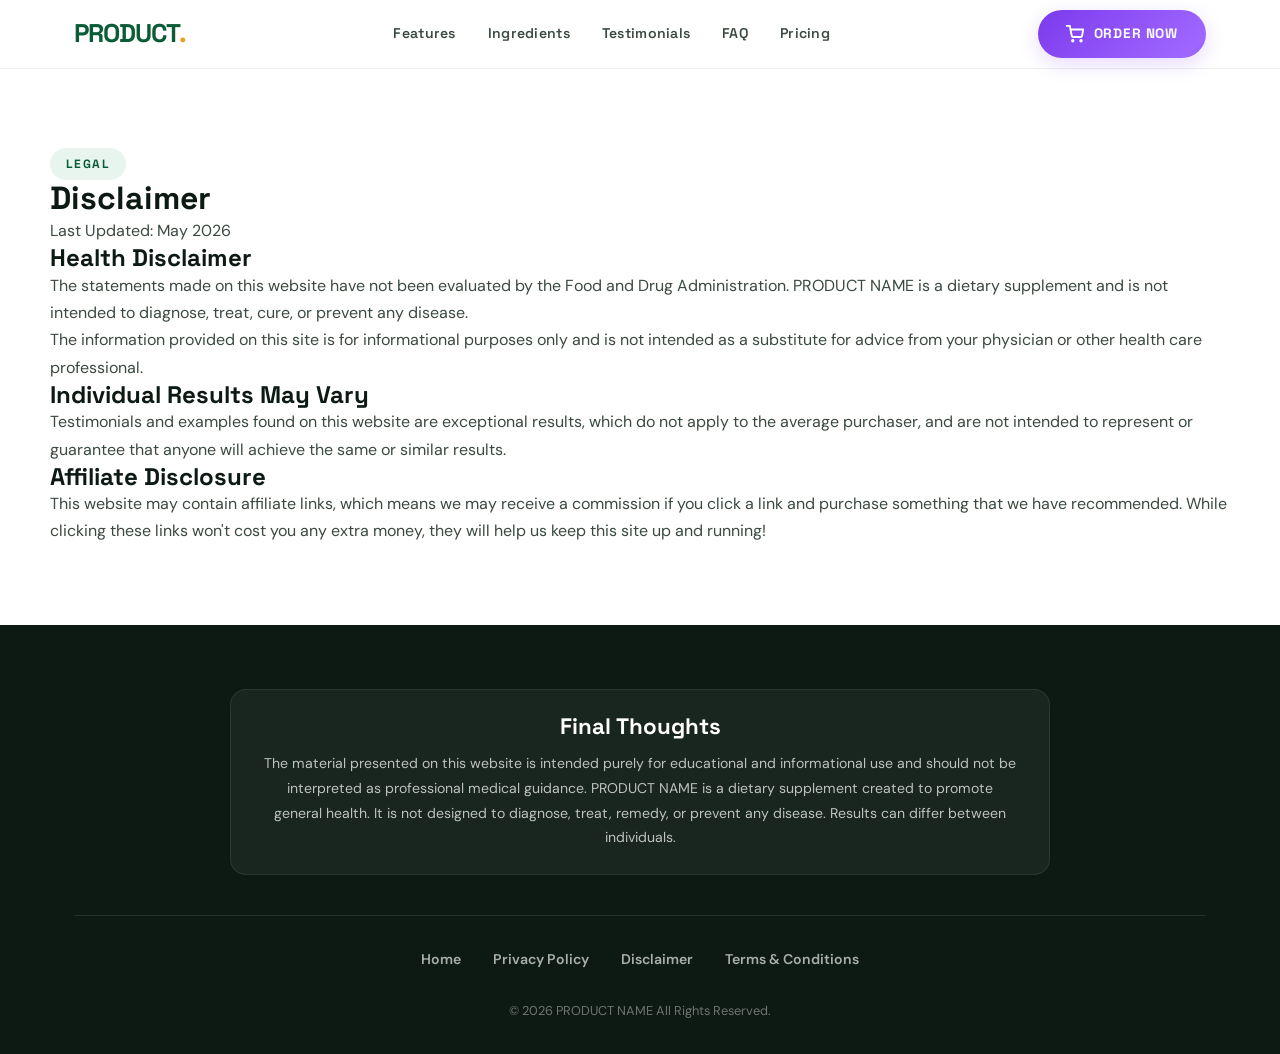
==== commit 8b929f32: "Standardize navigation and footer across all pages and clean up placeholders" ====
--- a/disclaimer.html
+++ b/disclaimer.html
@@ -4,7 +4,7 @@
 <head>
   <meta charset="UTF-8" />
   <meta name="viewport" content="width=device-width, initial-scale=1.0" />
-  <title>Disclaimer | Vivalis Official Site</title>
+  <title>Disclaimer | PRODUCT NAME Official Site</title>
   <meta name="robots" content="noindex, follow">
   <link rel="preconnect" href="https://fonts.googleapis.com">
   <link rel="preconnect" href="https://fonts.gstatic.com" crossorigin>
@@ -16,20 +16,53 @@
 
 <body class="legal-page">
 
-  <!-- Navbar -->
+  <!-- ═══════════════════════════════════════════════════
+     NAVBAR
+════════════════════════════════════════════════════ -->
   <nav id="navbar">
+    <div id="scroll-progress"></div>
     <div class="container">
       <div class="nav-inner">
-        <a href="index.html" class="nav-logo">
-          Vivalis<span>.</span>
+        <!-- Logo -->
+        <a href="index.html" class="nav-logo" id="nav-logo">
+          PRODUCT<span>.</span>
         </a>
-        <div class="nav-links">
-          <a href="index.html">Home</a>
+
+        <!-- Desktop links -->
+        <div class="nav-links" id="nav-links">
           <a href="index.html#features">Features</a>
+          <a href="index.html#ingredients">Ingredients</a>
+          <a href="index.html#testimonials">Testimonials</a>
+          <a href="index.html#faq">FAQ</a>
           <a href="index.html#pricing">Pricing</a>
         </div>
-        <a href="https://secureofficialsite.store/buy-vivalis" class="btn-primary-cta">Order Now</a>
+
+        <!-- Desktop CTA + hamburger -->
+        <div class="nav-cta-wrap">
+          <a href="order.html" class="btn-primary-cta" id="nav-cta-btn">
+            <svg viewBox="0 0 24 24" fill="none" stroke="currentColor" stroke-width="2.5" stroke-linecap="round"
+              stroke-linejoin="round">
+              <circle cx="9" cy="21" r="1" />
+              <circle cx="20" cy="21" r="1" />
+              <path d="M1 1h4l2.68 13.39a2 2 0 0 0 2 1.61h9.72a2 2 0 0 0 2-1.61L23 6H6" />
+            </svg>
+            Order Now
+          </a>
+          <button class="nav-hamburger" id="nav-hamburger" aria-label="Open menu">
+            <span></span><span></span><span></span>
+          </button>
+        </div>
       </div>
+    </div>
+
+    <!-- Mobile menu -->
+    <div class="nav-mobile" id="nav-mobile">
+      <a href="index.html#features">Features</a>
+      <a href="index.html#ingredients">Ingredients</a>
+      <a href="index.html#testimonials">Testimonials</a>
+      <a href="index.html#faq">FAQ</a>
+      <a href="index.html#pricing">Pricing</a>
+      <a href="order.html" class="btn-primary-cta">Order Now</a>
     </div>
   </nav>
 
@@ -41,7 +74,7 @@
 
       <section>
         <h2>Health Disclaimer</h2>
-        <p>The statements made on this website have not been evaluated by the Food and Drug Administration. Vivalis is a dietary supplement and is not intended to diagnose, treat, cure, or prevent any disease.</p>
+        <p>The statements made on this website have not been evaluated by the Food and Drug Administration. PRODUCT NAME is a dietary supplement and is not intended to diagnose, treat, cure, or prevent any disease.</p>
         <p>The information provided on this site is for informational purposes only and is not intended as a substitute for advice from your physician or other health care professional.</p>
       </section>
 
@@ -57,20 +90,90 @@
     </div>
   </main>
 
-  <!-- Footer -->
+  <!-- ═══════════════════════════════════════════════════
+     FOOTER
+════════════════════════════════════════════════════ -->
   <footer id="footer">
     <div class="container">
+      <div class="footer-disclaimer">
+        <h2>Final Thoughts</h2>
+        <p>The material presented on this website is intended purely for educational and informational use and should
+          not be interpreted as professional medical guidance. PRODUCT NAME is a dietary supplement created to promote
+          general health. It is not designed to diagnose, treat, remedy, or prevent any disease. Results can differ
+          between individuals.</p>
+      </div>
+
+      <hr class="footer-divider">
+
       <div class="footer-links">
         <a href="index.html">Home</a>
         <a href="privacy-policy.html">Privacy Policy</a>
         <a href="disclaimer.html">Disclaimer</a>
         <a href="terms-and-conditions.html">Terms & Conditions</a>
       </div>
+
       <div class="footer-copy">
-        © 2026 Vivalis All Rights Reserved.
+        © 2026 PRODUCT NAME All Rights Reserved.
       </div>
     </div>
   </footer>
 
+  <!-- Scroll To Top -->
+  <button id="scroll-top" aria-label="Scroll to top">
+    <svg viewBox="0 0 24 24" fill="none" stroke="currentColor" stroke-width="3" stroke-linecap="round"
+      stroke-linejoin="round">
+      <path d="M18 15l-6-6-6 6" />
+    </svg>
+  </button>
+
+  <script>
+    // ── Navbar Scroll Effect ──
+    window.addEventListener('scroll', () => {
+      const nav = document.getElementById('navbar');
+      const scrollBtn = document.getElementById('scroll-top');
+      const progressBar = document.getElementById('scroll-progress');
+
+      // Scroll progress bar logic
+      const winScroll = document.body.scrollTop || document.documentElement.scrollTop;
+      const height = document.documentElement.scrollHeight - document.documentElement.clientHeight;
+      const scrolled = (winScroll / height) * 100;
+      if (progressBar) progressBar.style.width = scrolled + "%";
+
+      if (window.scrollY > 50) {
+        nav.classList.add('scrolled');
+      } else {
+        nav.classList.remove('scrolled');
+      }
+
+      if (window.scrollY > 400) {
+        scrollBtn.classList.add('visible');
+      } else {
+        scrollBtn.classList.remove('visible');
+      }
+    });
+
+    // ── Scroll to Top ──
+    document.getElementById('scroll-top').addEventListener('click', () => {
+      window.scrollTo({ top: 0, behavior: 'smooth' });
+    });
+
+    // ── Mobile Menu Toggle ──
+    const hamburger = document.getElementById('nav-hamburger');
+    const mobileMenu = document.getElementById('nav-mobile');
+
+    hamburger.addEventListener('click', () => {
+      hamburger.classList.toggle('open');
+      mobileMenu.classList.toggle('open');
+    });
+
+    // Close mobile menu on link click
+    mobileMenu.querySelectorAll('a').forEach(link => {
+      link.addEventListener('click', () => {
+        hamburger.classList.remove('open');
+        mobileMenu.classList.remove('open');
+      });
+    });
+  </script>
+
 </body>
 </html>
